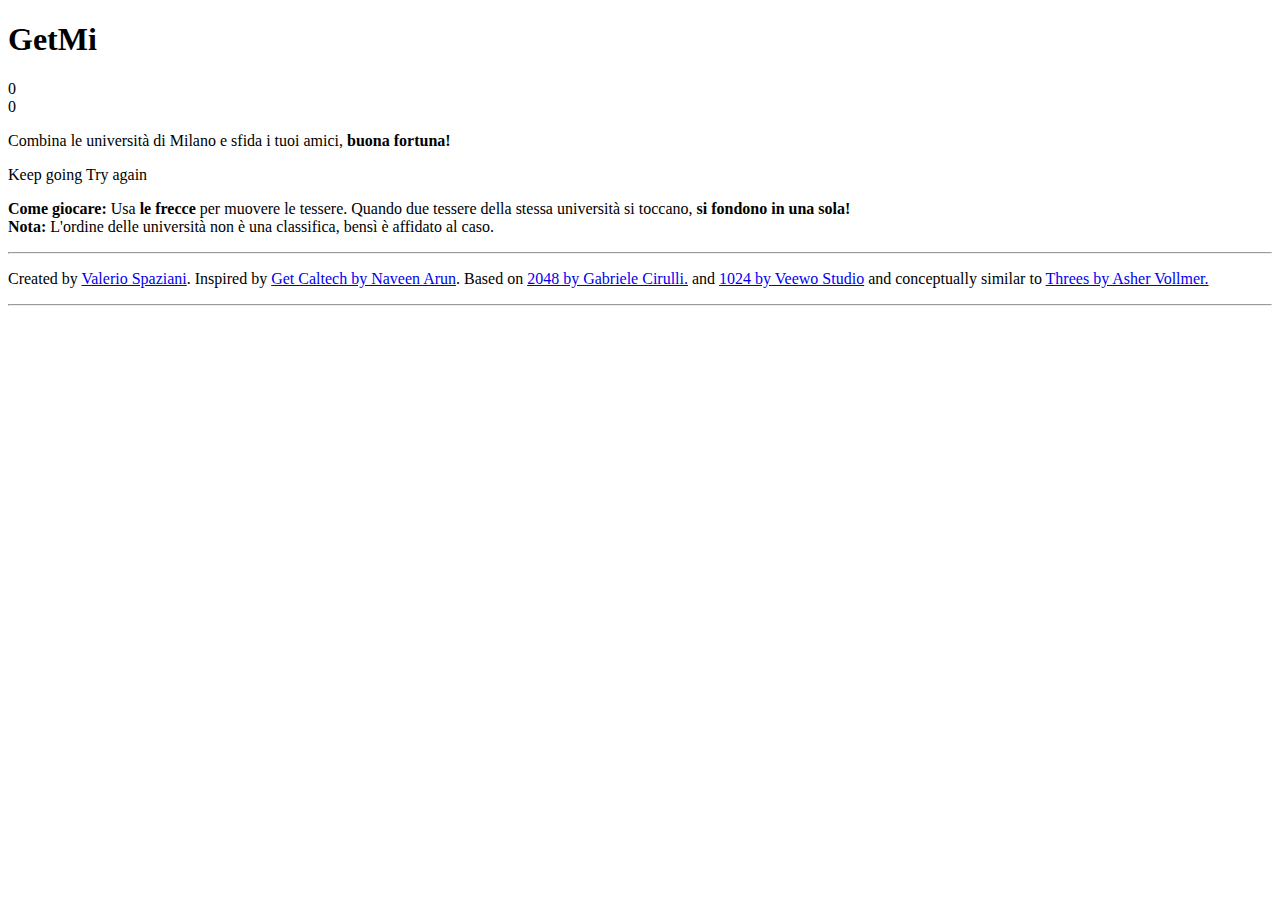
==== Life_Expectancy_Game/index.html @ 1a7fecba "Rename Life Expectancy Game/index.html to Life_Expectancy_Game/index.html" ====
<!DOCTYPE html>
<html>
<head>
  <meta charset="utf-8">
  <title>GetMi!</title>

  <link href="style/main.css" rel="stylesheet" type="text/css">
  <link rel="shortcut icon" href="favicon.ico">
  <link rel="apple-touch-icon" href="meta/apple-touch-icon.png">
  <meta name="apple-mobile-web-app-capable" content="yes">

  <meta name="HandheldFriendly" content="True">
  <meta name="MobileOptimized" content="320">
  <meta name="viewport" content="width=device-width, target-densitydpi=160dpi, initial-scale=1.0, maximum-scale=1, user-scalable=no, minimal-ui">
</head>
<body>
  <div class="container">
    <div class="heading">
      <h1 class="title">GetMi</h1>
      <div class="scores-container">
        <div class="score-container">0</div>
        <div class="best-container">0</div>
      </div>
    </div>
    <p class="game-intro">Combina le università di Milano <span onclick="document.body.style.background='url(img/petey.png)';">e sfida i tuoi amici, <strong>buona fortuna!</strong></span></p>

    <div class="game-container">
      <div class="game-message">
        <p></p>
        <div class="lower">
	        <a class="keep-playing-button">Keep going</a>
          <a class="retry-button">Try again</a>
        </div>
      </div>

      <div class="grid-container">
        <div class="grid-row">
          <div class="grid-cell"></div>
          <div class="grid-cell"></div>
          <div class="grid-cell"></div>
          <div class="grid-cell"></div>
        </div>
        <div class="grid-row">
          <div class="grid-cell"></div>
          <div class="grid-cell"></div>
          <div class="grid-cell"></div>
          <div class="grid-cell"></div>
        </div>
        <div class="grid-row">
          <div class="grid-cell"></div>
          <div class="grid-cell"></div>
          <div class="grid-cell"></div>
          <div class="grid-cell"></div>
        </div>
        <div class="grid-row">
          <div class="grid-cell"></div>
          <div class="grid-cell"></div>
          <div class="grid-cell"></div>
          <div class="grid-cell"></div>
        </div>
      </div>

      <div class="tile-container">

      </div>
    </div>

    <p class="game-explanation">
      <strong class="important">Come giocare:</strong> Usa <strong>le frecce</strong> per muovere le tessere. Quando due tessere della stessa università si toccano, <strong>si fondono in una sola!</strong>
      <br><strong class="important">Nota:</strong> L'ordine delle università non è una classifica, bensì è affidato al caso.
    </p>
    <hr>
    <p>
    Created by <a href="https://github.com/vrec99">Valerio Spaziani</a>. Inspired by <a href="http://naveenarun.github.io/GetCaltech/">Get Caltech by Naveen Arun</a>. Based on <a href="http://gabrielecirulli.com" target="_blank">2048 by Gabriele Cirulli.</a> and <a href="https://itunes.apple.com/us/app/1024!/id823499224" target="_blank">1024 by Veewo Studio</a> and conceptually similar to <a href="http://asherv.com/threes/" target="_blank">Threes by Asher Vollmer.</a>
    </p>
    <hr>
  </div>

  <script src="js/animframe_polyfill.js"></script>
  <script src="js/keyboard_input_manager.js"></script>
  <script src="js/html_actuator.js"></script>
  <script src="js/grid.js"></script>
  <script src="js/tile.js"></script>
  <script src="js/local_score_manager.js"></script>
  <script src="js/game_manager.js"></script>
  <script src="js/application.js"></script>
</body>
</html>
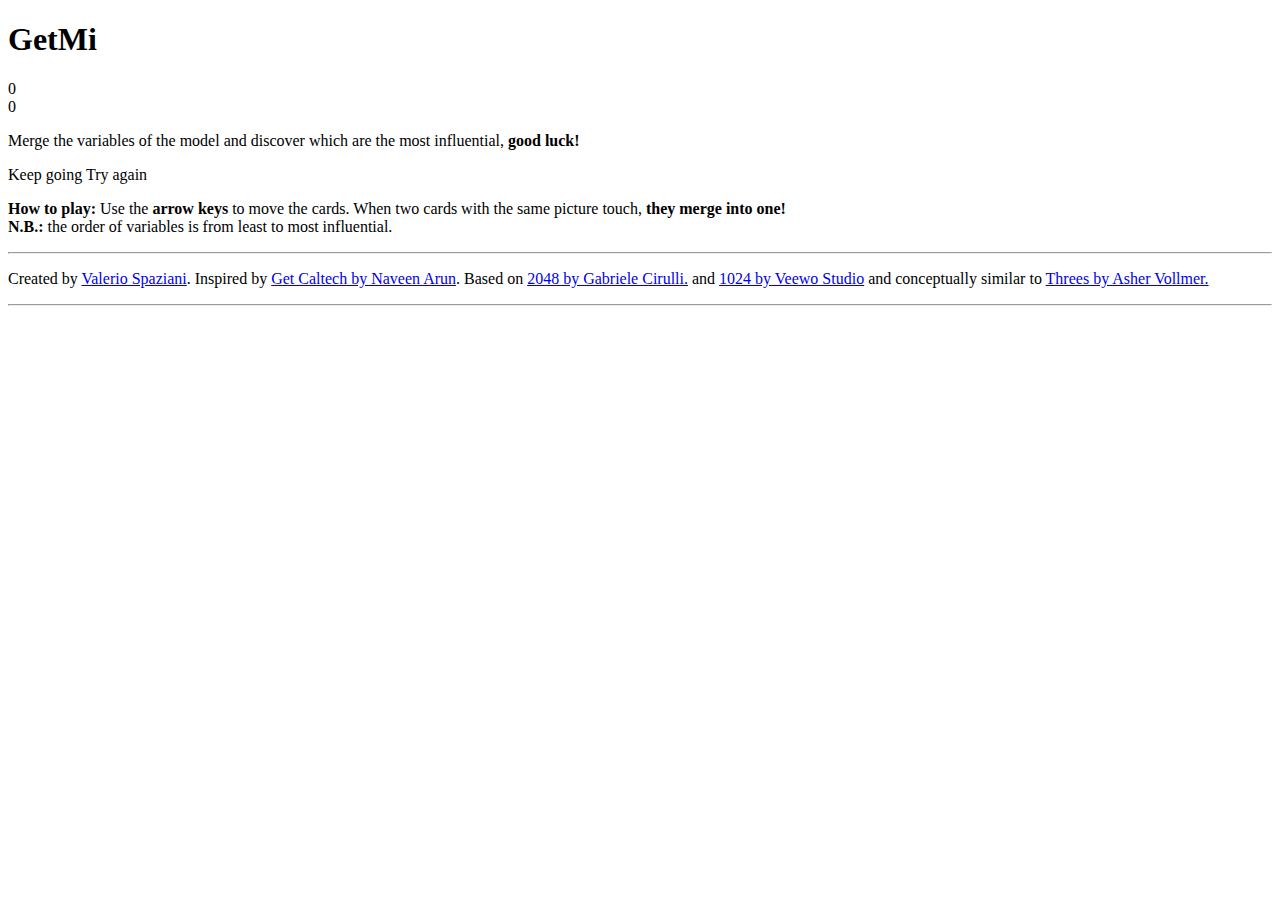
==== commit 3e4f0743: "Rename Life Expectancy Game/index.html to Life_Expectancy_Game/index.html" ====
--- a/Life_Expectancy_Game/index.html
+++ b/Life_Expectancy_Game/index.html
@@ -2,7 +2,7 @@
 <html>
 <head>
   <meta charset="utf-8">
-  <title>GetMi!</title>
+  <title>Life Expectancy Game</title>
 
   <link href="style/main.css" rel="stylesheet" type="text/css">
   <link rel="shortcut icon" href="favicon.ico">
@@ -22,7 +22,7 @@
         <div class="best-container">0</div>
       </div>
     </div>
-    <p class="game-intro">Combina le università di Milano <span onclick="document.body.style.background='url(img/petey.png)';">e sfida i tuoi amici, <strong>buona fortuna!</strong></span></p>
+    <p class="game-intro">Merge the variables of the model <span onclick="document.body.style.background='url(img/petey.png)';">and discover which are the most influential, <strong>good luck!</strong></span></p>
 
     <div class="game-container">
       <div class="game-message">
@@ -66,8 +66,8 @@
     </div>
 
     <p class="game-explanation">
-      <strong class="important">Come giocare:</strong> Usa <strong>le frecce</strong> per muovere le tessere. Quando due tessere della stessa università si toccano, <strong>si fondono in una sola!</strong>
-      <br><strong class="important">Nota:</strong> L'ordine delle università non è una classifica, bensì è affidato al caso.
+      <strong class="important">How to play:</strong> Use the <strong>arrow keys</strong> to move the cards. When two cards with the same picture touch, <strong>they merge into one!</strong>
+      <br><strong class="important">N.B.:</strong> the order of variables is from least to most influential.
     </p>
     <hr>
     <p>
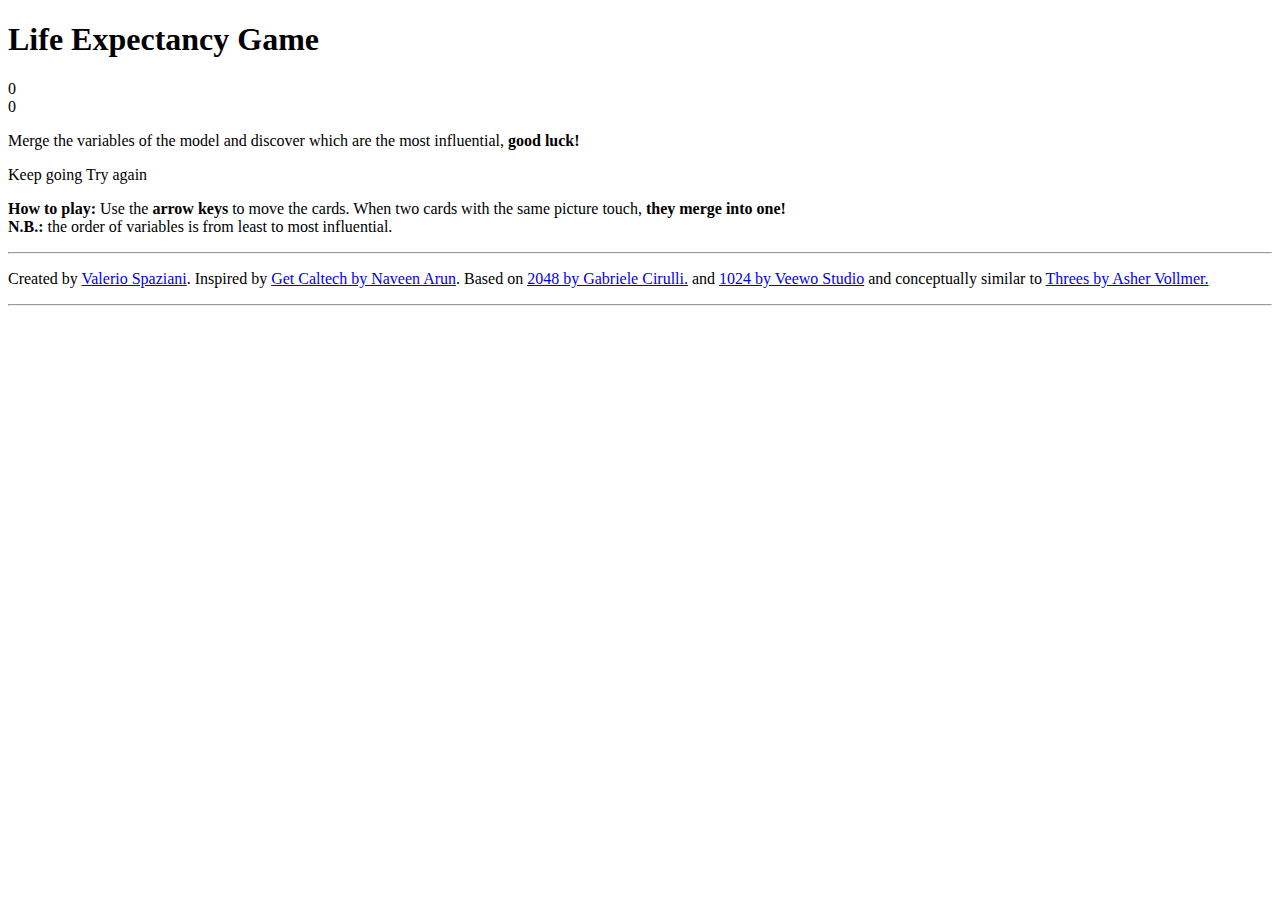
==== commit 4b53c74b: "Update index.html" ====
--- a/Life_Expectancy_Game/index.html
+++ b/Life_Expectancy_Game/index.html
@@ -16,7 +16,7 @@
 <body>
   <div class="container">
     <div class="heading">
-      <h1 class="title">GetMi</h1>
+      <h1 class="title">Life Expectancy Game</h1>
       <div class="scores-container">
         <div class="score-container">0</div>
         <div class="best-container">0</div>
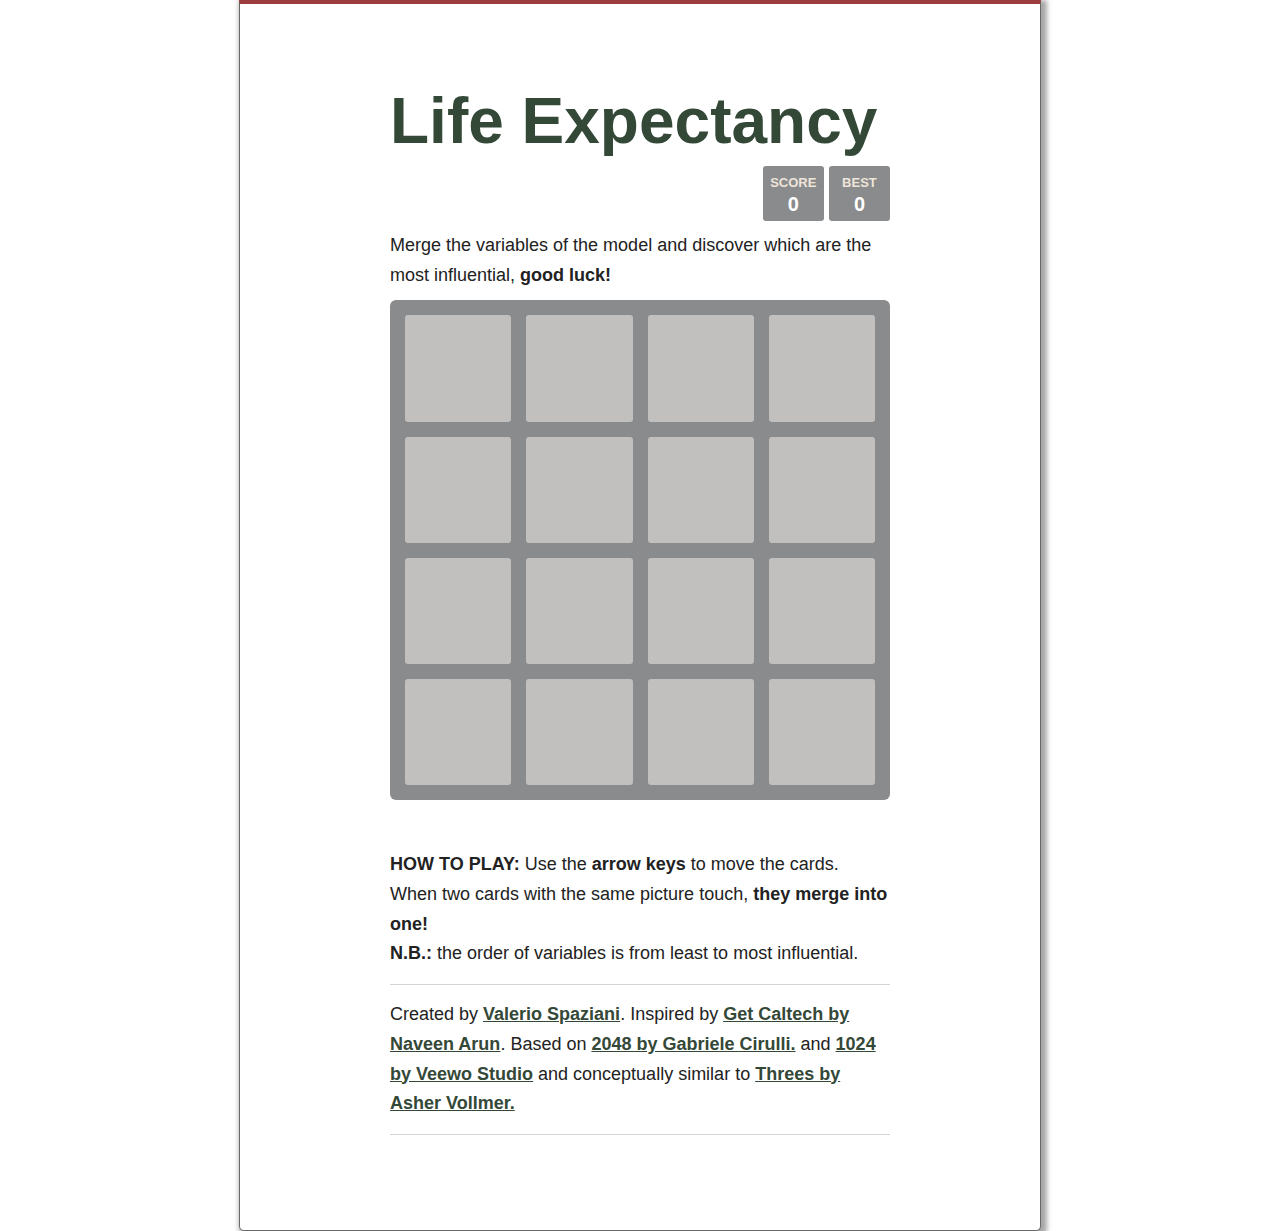
==== commit 07261f2c: "Update index.html" ====
--- a/Life_Expectancy_Game/index.html
+++ b/Life_Expectancy_Game/index.html
@@ -16,7 +16,7 @@
 <body>
   <div class="container">
     <div class="heading">
-      <h1 class="title">Life Expectancy Game</h1>
+      <h1 class="title">Life Expectancy</h1>
       <div class="scores-container">
         <div class="score-container">0</div>
         <div class="best-container">0</div>
--- a/Life_Expectancy_Game/style/main.css
+++ b/Life_Expectancy_Game/style/main.css
@@ -0,0 +1,697 @@
+@import url(fonts/clear-sans.css);
+html, body {
+  margin: 0;
+  padding: 0;
+  background: url(https://scontent-a.xx.fbcdn.net/hphotos-prn2/t31.0-8/1502678_10100298599491097_828497142_o.jpg);
+  background-attachment: fixed;
+  -webkit-background-size: cover;
+  -moz-background-size: cover;
+  -o-background-size: cover;
+  background-size: cover;
+  color: black;
+  color: #222;
+  font-family: "Clear Sans", "Helvetica Neue", Arial, sans-serif;
+  font-size: 18px; }
+
+.heading:after {
+  content: "";
+  display: block;
+  clear: both; }
+
+h1.title {
+  font-size: 64px;
+  font-weight: bold;
+  color: #344838;
+  margin: 0;
+  display: block;
+  float: left; }
+
+@-webkit-keyframes move-up {
+  0% {
+    top: 25px;
+    opacity: 1; }
+
+  100% {
+    top: -50px;
+    opacity: 0; } }
+
+@-moz-keyframes move-up {
+  0% {
+    top: 25px;
+    opacity: 1; }
+
+  100% {
+    top: -50px;
+    opacity: 0; } }
+
+@keyframes move-up {
+  0% {
+    top: 25px;
+    opacity: 1; }
+
+  100% {
+    top: -50px;
+    opacity: 0; } }
+
+.scores-container {
+  float: right;
+  text-align: right; }
+
+.score-container, .best-container {
+  position: relative;
+  display: inline-block;
+  background: #8A8B8C;
+  padding: 15px 25px;
+  font-size: 20px;
+  height: 25px;
+  line-height: 47px;
+  font-weight: bold;
+  border-radius: 3px;
+  color: white;
+  margin-top: 8px;
+  text-align: center; }
+  .score-container:after, .best-container:after {
+    position: absolute;
+    width: 100%;
+    top: 10px;
+    left: 0;
+    text-transform: uppercase;
+    font-size: 13px;
+    line-height: 13px;
+    text-align: center;
+    color: #eee4da; }
+  .score-container .score-addition, .best-container .score-addition {
+    position: absolute;
+    right: 30px;
+    color: red;
+    font-size: 25px;
+    line-height: 25px;
+    font-weight: bold;
+    color: rgba(119, 110, 101, 0.9);
+    z-index: 100;
+    -webkit-animation: move-up 600ms ease-in;
+    -moz-animation: move-up 600ms ease-in;
+    animation: move-up 600ms ease-in;
+    -webkit-animation-fill-mode: both;
+    -moz-animation-fill-mode: both;
+    animation-fill-mode: both; }
+
+.score-container:after {
+  content: "Score"; }
+
+.best-container:after {
+  content: "Best"; }
+
+p {
+  margin-top: 0;
+  margin-bottom: 10px;
+  line-height: 1.65; }
+
+a {
+  color: #344838;
+  font-weight: bold;
+  text-decoration: underline;
+  cursor: pointer; }
+
+strong.important {
+  text-transform: uppercase; }
+
+hr {
+  border: none;
+  border-bottom: 1px solid #d8d4d0;
+  margin: 15px 0; }
+
+.container {
+  padding: 80px 150px;
+  background: #fff;
+  border: 1px solid #696968;
+  border-top: 4px solid #9d3c3c;
+  border-radius: 0px 0px 5px 5px;
+  -moz-border-radius: 0px 0px 5px 5px;
+  -webkit-box-shadow: 3px 3px 5px 3px rgba(0, 0, 0, 0.35);
+  box-shadow: 3px 3px 5px 3px rgba(0, 0, 0, 0.35);
+  width: 90%;
+  margin: 0 auto;
+  max-width: 500px;}
+
+@-webkit-keyframes fade-in {
+  0% {
+    opacity: 0; }
+
+  100% {
+    opacity: 1; } }
+
+@-moz-keyframes fade-in {
+  0% {
+    opacity: 0; }
+
+  100% {
+    opacity: 1; } }
+
+@keyframes fade-in {
+  0% {
+    opacity: 0; }
+
+  100% {
+    opacity: 1; } }
+
+.game-container {
+  position: relative;
+  padding: 15px;
+  cursor: default;
+  -webkit-touch-callout: none;
+  -webkit-user-select: none;
+  -moz-user-select: none;
+  background: #8A8B8C;
+  border-radius: 6px;
+  width: 500px;
+  height: 500px;
+  -webkit-box-sizing: border-box;
+  -moz-box-sizing: border-box;
+  box-sizing: border-box; }
+  .game-container .game-message {
+    display: none;
+    position: absolute;
+    top: 0;
+    right: 0;
+    bottom: 0;
+    left: 0;
+    background: rgba(238, 228, 218, 0.5);
+    z-index: 100;
+    text-align: center;
+    -webkit-animation: fade-in 800ms ease 1200ms;
+    -moz-animation: fade-in 800ms ease 1200ms;
+    animation: fade-in 800ms ease 1200ms;
+    -webkit-animation-fill-mode: both;
+    -moz-animation-fill-mode: both;
+    animation-fill-mode: both; }
+    .game-container .game-message p {
+      font-size: 60px;
+      font-weight: bold;
+      height: 60px;
+      line-height: 60px;
+      margin-top: 222px; }
+    .game-container .game-message .lower {
+      display: block;
+      margin-top: 59px; }
+    .game-container .game-message a {
+      display: inline-block;
+      background: #8f7a66;
+      border-radius: 3px;
+      padding: 0 20px;
+      text-decoration: none;
+      color: #f9f6f2;
+      height: 40px;
+      line-height: 42px;
+      margin-left: 9px; }
+      .game-container .game-message a.keep-playing-button {
+        display: none; }
+    .game-container .game-message.game-won {
+      background: rgba(237, 194, 46, 0.5);
+      color: #f9f6f2; }
+      .game-container .game-message.game-won a.keep-playing-button {
+        display: inline-block; }
+    .game-container .game-message.game-won, .game-container .game-message.game-over {
+      display: block; }
+
+.grid-container {
+  position: absolute;
+  z-index: 1; }
+
+.grid-row {
+  margin-bottom: 15px; }
+  .grid-row:last-child {
+    margin-bottom: 0; }
+  .grid-row:after {
+    content: "";
+    display: block;
+    clear: both; }
+
+.grid-cell {
+  width: 106.25px;
+  height: 106.25px;
+  margin-right: 15px;
+  float: left;
+  border-radius: 3px;
+  background: #C2C0BF; }
+  .grid-cell:last-child {
+    margin-right: 0; }
+
+.tile-container {
+  position: absolute;
+  z-index: 2; }
+
+.tile, .tile .tile-inner {
+  width: 107px;
+  height: 107px;
+  line-height: 116.25px; }
+.tile.tile-position-1-1 {
+  -webkit-transform: translate(0px, 0px);
+  -moz-transform: translate(0px, 0px);
+  transform: translate(0px, 0px); }
+.tile.tile-position-1-2 {
+  -webkit-transform: translate(0px, 121px);
+  -moz-transform: translate(0px, 121px);
+  transform: translate(0px, 121px); }
+.tile.tile-position-1-3 {
+  -webkit-transform: translate(0px, 242px);
+  -moz-transform: translate(0px, 242px);
+  transform: translate(0px, 242px); }
+.tile.tile-position-1-4 {
+  -webkit-transform: translate(0px, 363px);
+  -moz-transform: translate(0px, 363px);
+  transform: translate(0px, 363px); }
+.tile.tile-position-2-1 {
+  -webkit-transform: translate(121px, 0px);
+  -moz-transform: translate(121px, 0px);
+  transform: translate(121px, 0px); }
+.tile.tile-position-2-2 {
+  -webkit-transform: translate(121px, 121px);
+  -moz-transform: translate(121px, 121px);
+  transform: translate(121px, 121px); }
+.tile.tile-position-2-3 {
+  -webkit-transform: translate(121px, 242px);
+  -moz-transform: translate(121px, 242px);
+  transform: translate(121px, 242px); }
+.tile.tile-position-2-4 {
+  -webkit-transform: translate(121px, 363px);
+  -moz-transform: translate(121px, 363px);
+  transform: translate(121px, 363px); }
+.tile.tile-position-3-1 {
+  -webkit-transform: translate(242px, 0px);
+  -moz-transform: translate(242px, 0px);
+  transform: translate(242px, 0px); }
+.tile.tile-position-3-2 {
+  -webkit-transform: translate(242px, 121px);
+  -moz-transform: translate(242px, 121px);
+  transform: translate(242px, 121px); }
+.tile.tile-position-3-3 {
+  -webkit-transform: translate(242px, 242px);
+  -moz-transform: translate(242px, 242px);
+  transform: translate(242px, 242px); }
+.tile.tile-position-3-4 {
+  -webkit-transform: translate(242px, 363px);
+  -moz-transform: translate(242px, 363px);
+  transform: translate(242px, 363px); }
+.tile.tile-position-4-1 {
+  -webkit-transform: translate(363px, 0px);
+  -moz-transform: translate(363px, 0px);
+  transform: translate(363px, 0px); }
+.tile.tile-position-4-2 {
+  -webkit-transform: translate(363px, 121px);
+  -moz-transform: translate(363px, 121px);
+  transform: translate(363px, 121px); }
+.tile.tile-position-4-3 {
+  -webkit-transform: translate(363px, 242px);
+  -moz-transform: translate(363px, 242px);
+  transform: translate(363px, 242px); }
+.tile.tile-position-4-4 {
+  -webkit-transform: translate(363px, 363px);
+  -moz-transform: translate(363px, 363px);
+  transform: translate(363px, 363px); }
+
+.tile {
+  position: absolute;
+  -webkit-transition: 100ms ease-in-out;
+  -moz-transition: 100ms ease-in-out;
+  transition: 100ms ease-in-out;
+  -webkit-transition-property: -webkit-transform;
+  -moz-transition-property: -moz-transform;
+  transition-property: transform; }
+  .tile .tile-inner {
+    border-radius: 3px;
+    background: #eee4da;
+    text-align: center;
+    font-weight: bold;
+    z-index: 10;
+    font-size: 55px; }
+  .tile.tile-2 .tile-inner {
+    background: #fff url('../img/pic_1.png');
+    background-size: cover;
+    box-shadow: 0 0 30px 10px rgba(243, 215, 116, 0), inset 0 0 0 1px rgba(255, 255, 255, 0); }
+  .tile.tile-4 .tile-inner {
+    background: #fff url('../img/pic_2.png');
+    background-size: cover;
+    box-shadow: 0 0 30px 10px rgba(243, 215, 116, 0), inset 0 0 0 1px rgba(255, 255, 255, 0); }
+  .tile.tile-8 .tile-inner {
+    background: #fff url('../img/pic_3.png');
+    background-size: cover; }
+  .tile.tile-16 .tile-inner {
+    background: #fff url('../img/pic_4.png');
+    background-size: cover; }
+  .tile.tile-32 .tile-inner {
+    background: #fff url('../img/pic_5.png');
+    background-size: cover; }
+  .tile.tile-64 .tile-inner {
+    background: #fff url('../img/pic_6.png');
+    background-size: cover; }
+  .tile.tile-128 .tile-inner {
+    background: #fff url('../img/pic_7.png');
+    background-size: cover;
+    box-shadow: 0 0 30px 10px rgba(243, 215, 116, 0.2381), inset 0 0 0 1px rgba(255, 255, 255, 0.14286);
+    font-size: 45px; }
+    @media screen and (max-width: 520px) {
+      .tile.tile-128 .tile-inner {
+        font-size: 25px; } }
+  .tile.tile-256 .tile-inner {
+    background: #fff url('../img/pic_8.png');
+    background-size: cover;
+    box-shadow: 0 0 30px 10px rgba(243, 215, 116, 0.31746), inset 0 0 0 1px rgba(255, 255, 255, 0.19048);
+    font-size: 45px; }
+    @media screen and (max-width: 520px) {
+      .tile.tile-256 .tile-inner {
+        font-size: 25px; } }
+  .tile.tile-512 .tile-inner {
+    background: #fff url('../img/pic_9.png');
+    background-size: cover;
+    box-shadow: 0 0 30px 10px rgba(243, 215, 116, 0.39683), inset 0 0 0 1px rgba(255, 255, 255, 0.2381);
+    font-size: 45px; }
+    @media screen and (max-width: 520px) {
+      .tile.tile-512 .tile-inner {
+        font-size: 25px; } }
+  .tile.tile-1024 .tile-inner {
+    background: #fff url('../img/pic_10.png');
+    background-size: cover;
+    box-shadow: 0 0 30px 10px rgba(243, 215, 116, 0.47619), inset 0 0 0 1px rgba(255, 255, 255, 0.28571);
+    font-size: 35px; }
+    @media screen and (max-width: 520px) {
+      .tile.tile-1024 .tile-inner {
+        font-size: 15px; } }
+  .tile.tile-2048 .tile-inner {
+    background: #fff url('../img/pic_11.jpg');
+    background-size: cover;
+    box-shadow: 0 0 30px 10px rgba(243, 215, 116, 0.55556), inset 0 0 0 1px rgba(255, 255, 255, 0.33333);
+    font-size: 35px; }
+    @media screen and (max-width: 520px) {
+      .tile.tile-2048 .tile-inner {
+        font-size: 15px; } }
+  .tile.tile-super .tile-inner {
+    background: #fff url('../img/pic_12.png');
+    background-size: cover;
+    font-size: 30px; }
+    @media screen and (max-width: 520px) {
+      .tile.tile-super .tile-inner {
+        font-size: 10px; } }
+
+@-webkit-keyframes appear {
+  0% {
+    opacity: 0;
+    -webkit-transform: scale(0);
+    -moz-transform: scale(0);
+    transform: scale(0); }
+
+  100% {
+    opacity: 1;
+    -webkit-transform: scale(1);
+    -moz-transform: scale(1);
+    transform: scale(1); } }
+
+@-moz-keyframes appear {
+  0% {
+    opacity: 0;
+    -webkit-transform: scale(0);
+    -moz-transform: scale(0);
+    transform: scale(0); }
+
+  100% {
+    opacity: 1;
+    -webkit-transform: scale(1);
+    -moz-transform: scale(1);
+    transform: scale(1); } }
+
+@keyframes appear {
+  0% {
+    opacity: 0;
+    -webkit-transform: scale(0);
+    -moz-transform: scale(0);
+    transform: scale(0); }
+
+  100% {
+    opacity: 1;
+    -webkit-transform: scale(1);
+    -moz-transform: scale(1);
+    transform: scale(1); } }
+
+.tile-new .tile-inner {
+  -webkit-animation: appear 200ms ease 100ms;
+  -moz-animation: appear 200ms ease 100ms;
+  animation: appear 200ms ease 100ms;
+  -webkit-animation-fill-mode: backwards;
+  -moz-animation-fill-mode: backwards;
+  animation-fill-mode: backwards; }
+
+@-webkit-keyframes pop {
+  0% {
+    -webkit-transform: scale(0);
+    -moz-transform: scale(0);
+    transform: scale(0); }
+
+  50% {
+    -webkit-transform: scale(1.2);
+    -moz-transform: scale(1.2);
+    transform: scale(1.2); }
+
+  100% {
+    -webkit-transform: scale(1);
+    -moz-transform: scale(1);
+    transform: scale(1); } }
+
+@-moz-keyframes pop {
+  0% {
+    -webkit-transform: scale(0);
+    -moz-transform: scale(0);
+    transform: scale(0); }
+
+  50% {
+    -webkit-transform: scale(1.2);
+    -moz-transform: scale(1.2);
+    transform: scale(1.2); }
+
+  100% {
+    -webkit-transform: scale(1);
+    -moz-transform: scale(1);
+    transform: scale(1); } }
+
+@keyframes pop {
+  0% {
+    -webkit-transform: scale(0);
+    -moz-transform: scale(0);
+    transform: scale(0); }
+
+  50% {
+    -webkit-transform: scale(1.2);
+    -moz-transform: scale(1.2);
+    transform: scale(1.2); }
+
+  100% {
+    -webkit-transform: scale(1);
+    -moz-transform: scale(1);
+    transform: scale(1); } }
+
+.tile-merged .tile-inner {
+  z-index: 20;
+  -webkit-animation: pop 200ms ease 100ms;
+  -moz-animation: pop 200ms ease 100ms;
+  animation: pop 200ms ease 100ms;
+  -webkit-animation-fill-mode: backwards;
+  -moz-animation-fill-mode: backwards;
+  animation-fill-mode: backwards; }
+
+.game-intro {
+  margin: 10px 0; }
+
+.game-explanation {
+  margin-top: 50px; }
+
+@media screen and (max-width: 850px) {
+  html, body {
+    font-size: 15px; }
+
+  body {
+    padding: 0 20px; }
+
+  h1.title {
+    font-size: 36px;
+    margin-top: 5px; }
+
+  .container {
+    width: 280px;
+    margin: 0 auto;
+    padding: 50px; }
+
+  .score-container, .best-container {
+    margin-top: 0;
+    padding: 10px 8px;
+    font-size: inherit;
+    min-width: 40px; }
+
+  .heading {
+    margin-bottom: 10px; }
+
+  .game-container {
+    
+    position: relative;
+    padding: 10px;
+    cursor: default;
+    -webkit-touch-callout: none;
+    -webkit-user-select: none;
+    -moz-user-select: none;
+    border-radius: 6px;
+    width: 280px;
+    height: 280px;
+    -webkit-box-sizing: border-box;
+    -moz-box-sizing: border-box;
+    box-sizing: border-box; }
+    .game-container .game-message {
+      display: none;
+      position: absolute;
+      top: 0;
+      right: 0;
+      bottom: 0;
+      left: 0;
+      background: rgba(238, 228, 218, 0.5);
+      z-index: 100;
+      text-align: center;
+      -webkit-animation: fade-in 800ms ease 1200ms;
+      -moz-animation: fade-in 800ms ease 1200ms;
+      animation: fade-in 800ms ease 1200ms;
+      -webkit-animation-fill-mode: both;
+      -moz-animation-fill-mode: both;
+      animation-fill-mode: both; }
+      .game-container .game-message p {
+        font-size: 60px;
+        font-weight: bold;
+        height: 60px;
+        line-height: 60px;
+        margin-top: 222px; }
+      .game-container .game-message .lower {
+        display: block;
+        margin-top: 59px; }
+      .game-container .game-message a {
+        display: inline-block;
+        background: #8f7a66;
+        border-radius: 3px;
+        padding: 0 20px;
+        text-decoration: none;
+        color: #f9f6f2;
+        height: 40px;
+        line-height: 42px;
+        margin-left: 9px; }
+        .game-container .game-message a.keep-playing-button {
+          display: none; }
+      .game-container .game-message.game-won {
+        background: rgba(237, 194, 46, 0.5);
+        color: #f9f6f2; }
+        .game-container .game-message.game-won a.keep-playing-button {
+          display: inline-block; }
+      .game-container .game-message.game-won, .game-container .game-message.game-over {
+        display: block; }
+
+  .grid-container {
+    position: absolute;
+    z-index: 1; }
+
+  .grid-row {
+    margin-bottom: 10px; }
+    .grid-row:last-child {
+      margin-bottom: 0; }
+    .grid-row:after {
+      content: "";
+      display: block;
+      clear: both; }
+
+  .grid-cell {
+    width: 57.5px;
+    height: 57.5px;
+    margin-right: 10px;
+    float: left;
+    border-radius: 3px; }
+    .grid-cell:last-child {
+      margin-right: 0; }
+
+  .tile-container {
+    position: absolute;
+    z-index: 2; }
+
+  .tile, .tile .tile-inner {
+    width: 58px;
+    height: 58px;
+    line-height: 67.5px; }
+  .tile.tile-position-1-1 {
+    -webkit-transform: translate(0px, 0px);
+    -moz-transform: translate(0px, 0px);
+    transform: translate(0px, 0px); }
+  .tile.tile-position-1-2 {
+    -webkit-transform: translate(0px, 67px);
+    -moz-transform: translate(0px, 67px);
+    transform: translate(0px, 67px); }
+  .tile.tile-position-1-3 {
+    -webkit-transform: translate(0px, 135px);
+    -moz-transform: translate(0px, 135px);
+    transform: translate(0px, 135px); }
+  .tile.tile-position-1-4 {
+    -webkit-transform: translate(0px, 202px);
+    -moz-transform: translate(0px, 202px);
+    transform: translate(0px, 202px); }
+  .tile.tile-position-2-1 {
+    -webkit-transform: translate(67px, 0px);
+    -moz-transform: translate(67px, 0px);
+    transform: translate(67px, 0px); }
+  .tile.tile-position-2-2 {
+    -webkit-transform: translate(67px, 67px);
+    -moz-transform: translate(67px, 67px);
+    transform: translate(67px, 67px); }
+  .tile.tile-position-2-3 {
+    -webkit-transform: translate(67px, 135px);
+    -moz-transform: translate(67px, 135px);
+    transform: translate(67px, 135px); }
+  .tile.tile-position-2-4 {
+    -webkit-transform: translate(67px, 202px);
+    -moz-transform: translate(67px, 202px);
+    transform: translate(67px, 202px); }
+  .tile.tile-position-3-1 {
+    -webkit-transform: translate(135px, 0px);
+    -moz-transform: translate(135px, 0px);
+    transform: translate(135px, 0px); }
+  .tile.tile-position-3-2 {
+    -webkit-transform: translate(135px, 67px);
+    -moz-transform: translate(135px, 67px);
+    transform: translate(135px, 67px); }
+  .tile.tile-position-3-3 {
+    -webkit-transform: translate(135px, 135px);
+    -moz-transform: translate(135px, 135px);
+    transform: translate(135px, 135px); }
+  .tile.tile-position-3-4 {
+    -webkit-transform: translate(135px, 202px);
+    -moz-transform: translate(135px, 202px);
+    transform: translate(135px, 202px); }
+  .tile.tile-position-4-1 {
+    -webkit-transform: translate(202px, 0px);
+    -moz-transform: translate(202px, 0px);
+    transform: translate(202px, 0px); }
+  .tile.tile-position-4-2 {
+    -webkit-transform: translate(202px, 67px);
+    -moz-transform: translate(202px, 67px);
+    transform: translate(202px, 67px); }
+  .tile.tile-position-4-3 {
+    -webkit-transform: translate(202px, 135px);
+    -moz-transform: translate(202px, 135px);
+    transform: translate(202px, 135px); }
+  .tile.tile-position-4-4 {
+    -webkit-transform: translate(202px, 202px);
+    -moz-transform: translate(202px, 202px);
+    transform: translate(202px, 202px); }
+
+  .game-container {
+    margin-top: 20px; }
+
+  .tile .tile-inner {
+    font-size: 35px; }
+
+  .game-message p {
+    font-size: 30px !important;
+    height: 30px !important;
+    line-height: 30px !important;
+    margin-top: 90px !important; }
+  .game-message .lower {
+    margin-top: 30px !important; } }
